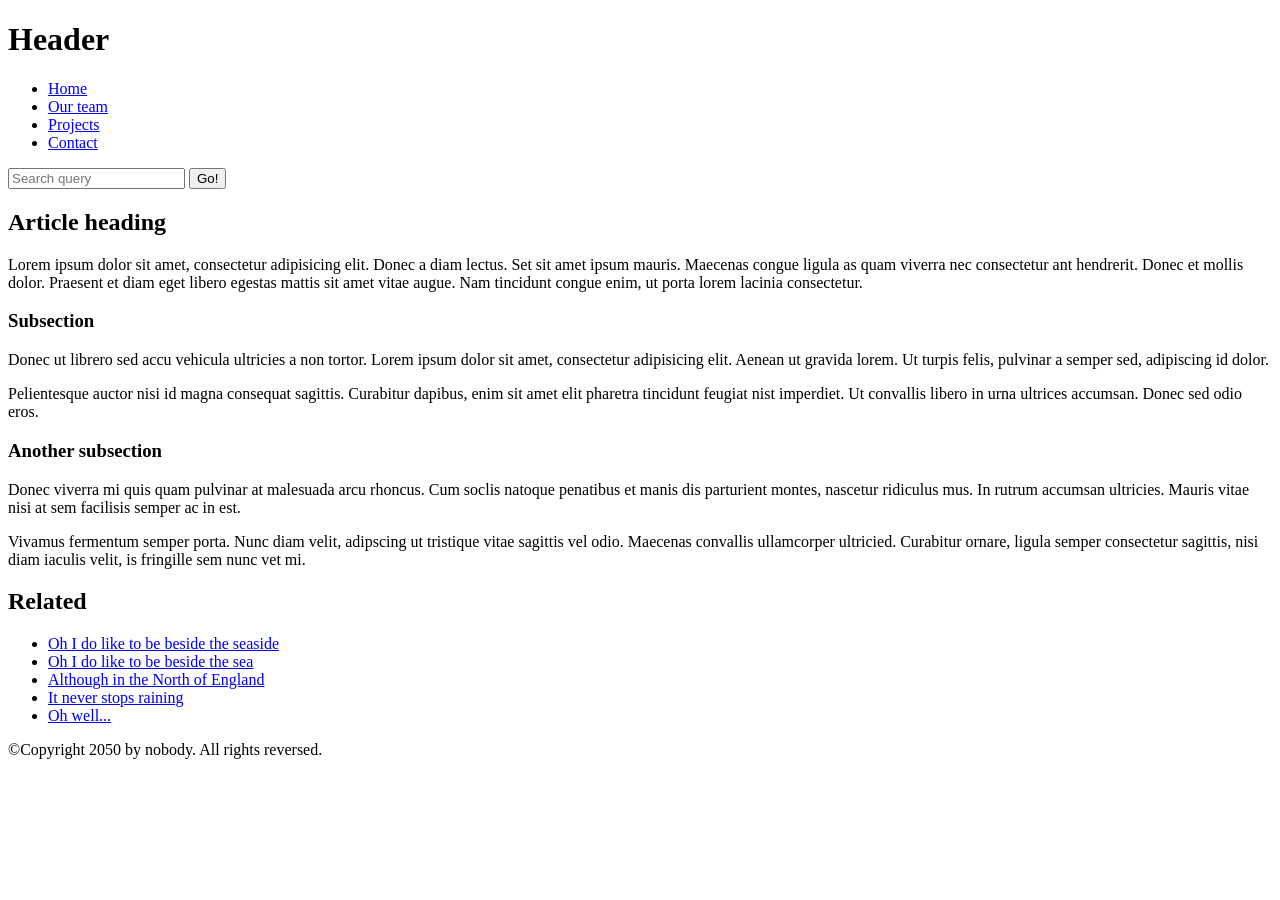
==== index.html @ bc355d8d "Create index.html Glazes website index.html" ====
<!DOCTYPE html>
<html>
 <head>
  <meta charset="utf-8">
  <title>My page title</title>
  <link href="https://fonts.googleapis.com/css?family=Open+Sans+Condensed:300|Sonsie+One" rel="stylesheet" type="text/css">
  <link rel="stylesheet" href="style.css">
 </head>

 <body>
  <!-- Here is our main header that is used across all the pages of our website -->

  <header>
   <h1>Header</h1>
  </header>

  <nav>
   <ul>
    <li><a href="#">Home</a></li>
    <li><a href="#">Our team</a></li>
    <li><a href="#">Projects</a></li>
    <li><a href="#">Contact</a></li>
   </ul>

    <!-- A Search form is another common non-linear way to navigate through a website. -->

    <form>
     <input type="search" name="q" placeholder="Search query">
     <input type="submit" value="Go!">
    </form>
   </nav>

  <!-- Here is our page's main content -->
  <main>

   <!-- It contains an article -->
   <article>
    <h2>Article heading</h2>

    <p>Lorem ipsum dolor sit amet, consectetur adipisicing elit. Donec a diam lectus. Set sit amet ipsum mauris. Maecenas congue ligula as quam viverra nec consectetur ant hendrerit. Donec et mollis dolor. Praesent et diam eget libero egestas mattis sit amet vitae augue. Nam tincidunt congue enim, ut porta lorem lacinia consectetur.</p>

    <h3>Subsection</h3>

    <p>Donec ut librero sed accu vehicula ultricies a non tortor. Lorem ipsum dolor sit amet, consectetur adipisicing elit. Aenean ut gravida lorem. Ut turpis felis, pulvinar a semper sed, adipiscing id dolor.</p>

    <p>Pelientesque auctor nisi id magna consequat sagittis. Curabitur dapibus, enim sit amet elit pharetra tincidunt feugiat nist imperdiet. Ut convallis libero in urna ultrices accumsan. Donec sed odio eros.</p>

    <h3>Another subsection</h3>

    <p>Donec viverra mi quis quam pulvinar at malesuada arcu rhoncus. Cum soclis natoque penatibus et manis dis parturient montes, nascetur ridiculus mus. In rutrum accumsan ultricies. Mauris vitae nisi at sem facilisis semper ac in est.</p>

    <p>Vivamus fermentum semper porta. Nunc diam velit, adipscing ut tristique vitae sagittis vel odio. Maecenas convallis ullamcorper ultricied. Curabitur ornare, ligula semper consectetur sagittis, nisi diam iaculis velit, is fringille sem nunc vet mi.</p>
   </article>

   <!-- the aside content can also be nested within the main content -->
   <aside>
    <h2>Related</h2>

    <ul>
     <li><a href="#">Oh I do like to be beside the seaside</a></li>
     <li><a href="#">Oh I do like to be beside the sea</a></li>
     <li><a href="#">Although in the North of England</a></li>
     <li><a href="#">It never stops raining</a></li>
     <li><a href="#">Oh well...</a></li>
    </ul>
   </aside>

  </main>

  <!-- And here is our main footer that is used across all the pages of our website -->

  <footer>
   <p>©Copyright 2050 by nobody. All rights reversed.</p>
  </footer>

 </body>
</html>
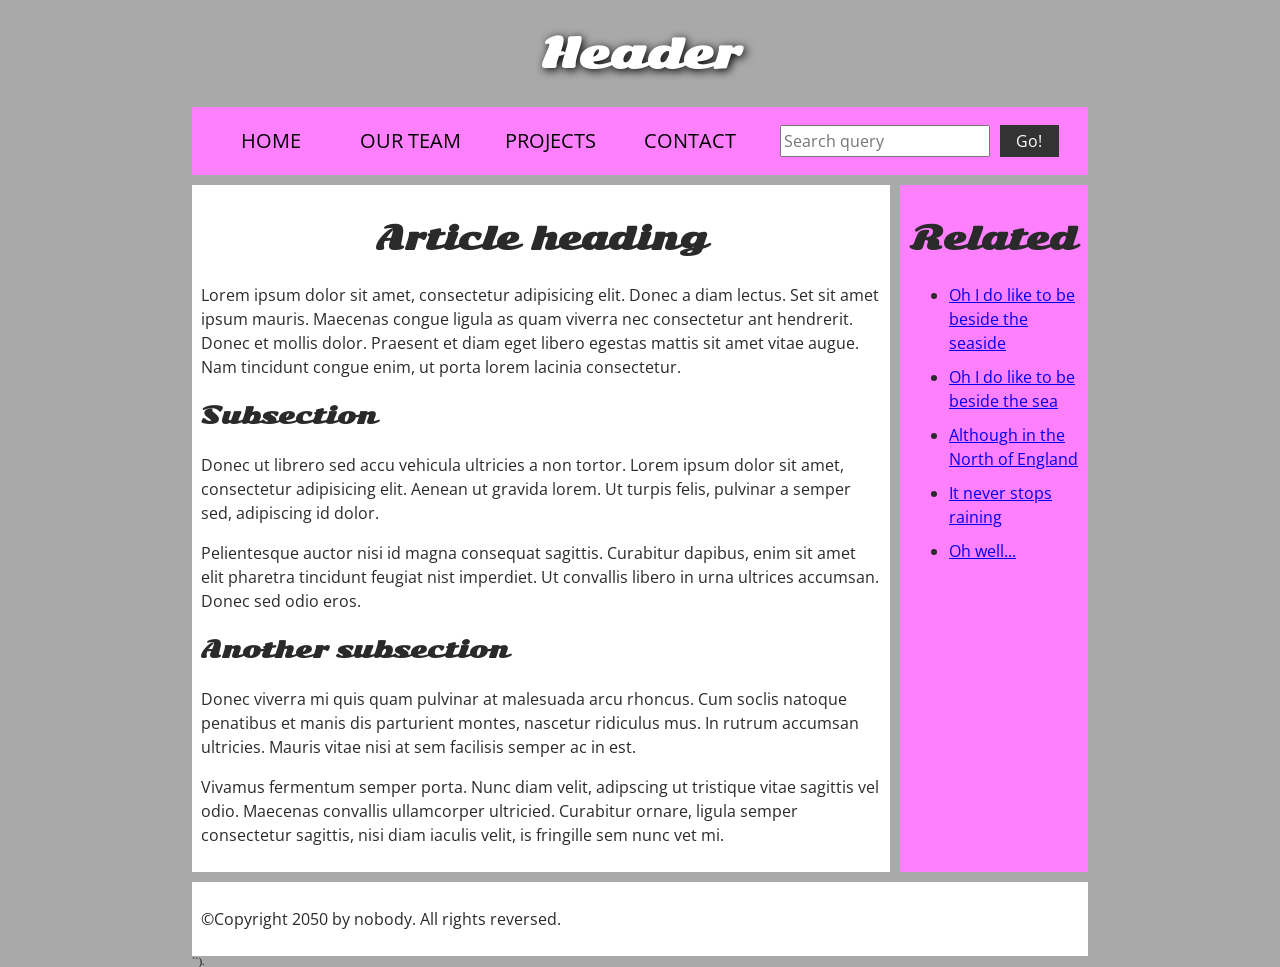
==== commit 407cb85b: "Update index.html" ====
--- a/index.html
+++ b/index.html
@@ -4,7 +4,7 @@
   <meta charset="utf-8">
   <title>My page title</title>
   <link href="https://fonts.googleapis.com/css?family=Open+Sans+Condensed:300|Sonsie+One" rel="stylesheet" type="text/css">
-  <link rel="stylesheet" href="style.css">
+  <link rel="stylesheet" href="styles.css">
  </head>
 
  <body>
@@ -75,3 +75,11 @@
 
  </body>
 </html>
+     
+``).    
+
+
+
+
+
+
--- a/styles.css
+++ b/styles.css
@@ -0,0 +1,133 @@
+ /* || General setup */
+
+html, body {
+  margin: 0;
+  padding: 0;
+}
+
+html {
+  font-size: 10px;
+  background-color: #a9a9a9;
+}
+
+body {
+  width: 70%;
+  margin: 0 auto;
+}
+
+/* || typography */
+
+h1, h2, h3 {
+  font-family: 'Sonsie One', cursive;
+  color: #2a2a2a;
+}
+
+p, input, li {
+  font-family: 'Open Sans Condensed', sans-serif;
+  color: #2a2a2a;
+}
+
+h1 {
+  font-size: 4rem;
+  text-align: center;
+  color: white;
+  text-shadow: 2px 2px 10px black;
+}
+
+h2 {
+  font-size: 3rem;
+  text-align: center;
+}
+
+h3 {
+  font-size: 2.2rem;
+}
+
+p, li {
+  font-size: 1.6rem;
+  line-height: 1.5;
+}
+
+/* || header layout */
+
+nav, article, aside, footer {
+  background-color: white;
+  padding: 1%;
+}
+
+nav {
+  height: 50px;
+  background-color: #ff80ff;
+  display: flex;
+  margin-bottom: 10px;
+}
+
+nav ul {
+  padding: 0;
+  list-style-type: none;
+  flex: 2;
+  display: flex;
+}
+
+nav li {
+  display: inline;
+  text-align: center;
+  flex: 1;
+}
+
+nav a {
+  display: inline-block;
+  font-size: 2rem;
+  text-transform: uppercase;
+  text-decoration: none;
+  color: black;
+}
+
+nav form {
+  flex: 1;
+  display: flex;
+  align-items: center;
+  height: 100%;
+  padding: 0 2em;
+}
+
+input {
+  font-size: 1.6rem;
+  height: 32px;
+}
+
+input[type="search"] {
+  flex: 3;
+}
+
+input[type="submit"] {
+  flex: 1;
+  margin-left: 1rem;
+  background: #333;
+  border: 0;
+  color: white;
+}
+
+/* || main layout */
+
+main {
+  display: flex;
+}
+
+article {
+  flex: 4;
+}
+
+aside {
+  flex: 1;
+  margin-left: 10px;
+  background-color: #ff80ff;
+}
+
+aside li {
+  padding-bottom: 10px;
+}
+
+footer {
+  margin-top: 10px;
+}
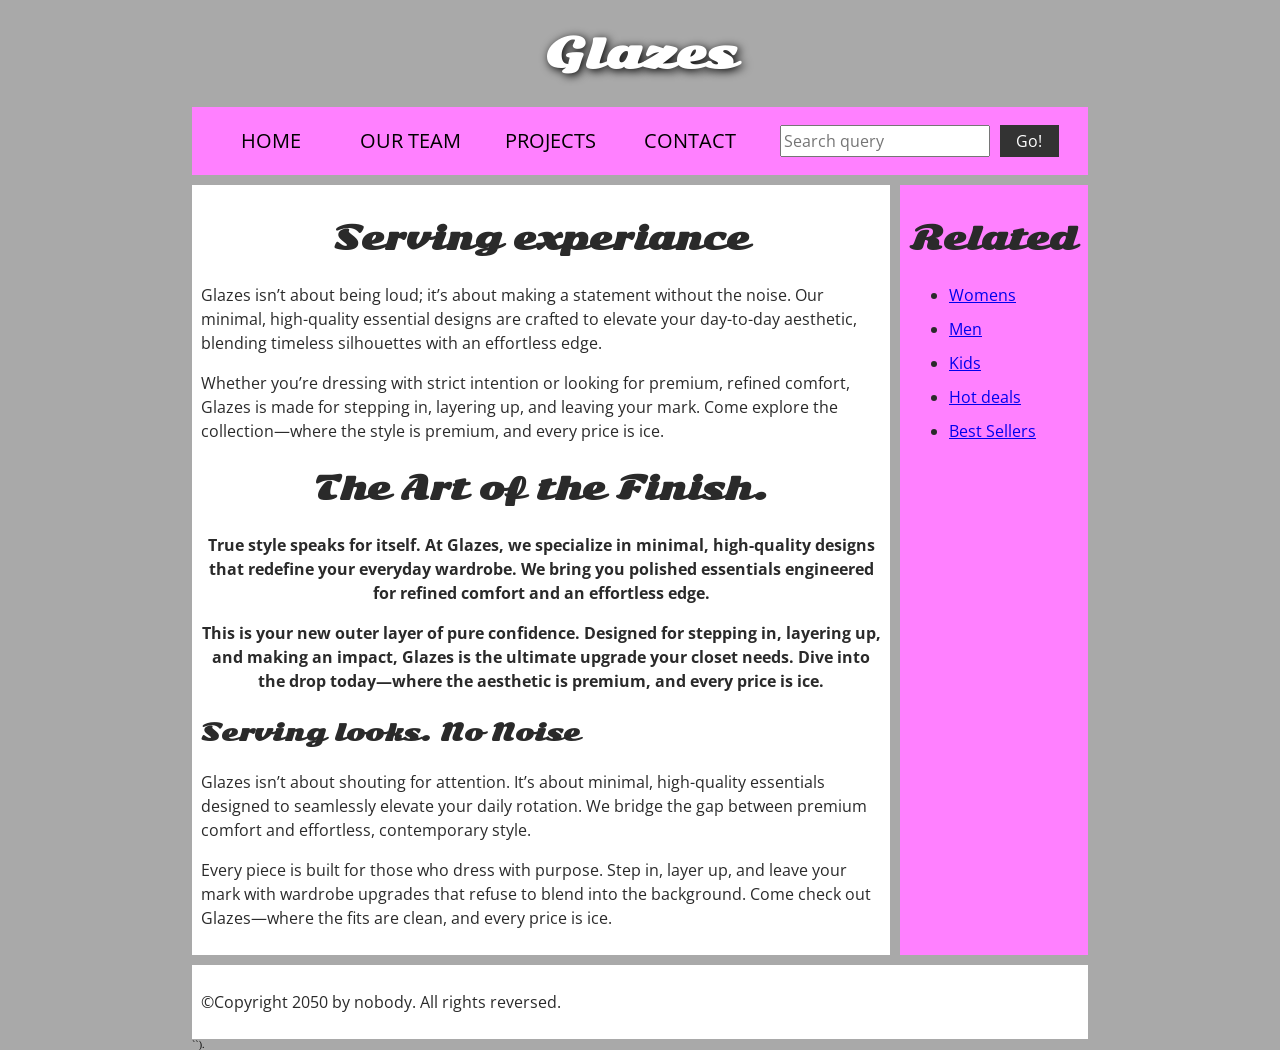
==== commit bb295dd2: "Update index.html" ====
--- a/index.html
+++ b/index.html
@@ -2,7 +2,7 @@
 <html>
  <head>
   <meta charset="utf-8">
-  <title>My page title</title>
+  <title>Glazes</title>
   <link href="https://fonts.googleapis.com/css?family=Open+Sans+Condensed:300|Sonsie+One" rel="stylesheet" type="text/css">
   <link rel="stylesheet" href="styles.css">
  </head>
@@ -11,7 +11,7 @@
   <!-- Here is our main header that is used across all the pages of our website -->
 
   <header>
-   <h1>Header</h1>
+   <h1>Glazes </h1>
   </header>
 
   <nav>
@@ -35,21 +35,35 @@
 
    <!-- It contains an article -->
    <article>
-    <h2>Article heading</h2>
+    <h2>Serving experiance </h2>
 
-    <p>Lorem ipsum dolor sit amet, consectetur adipisicing elit. Donec a diam lectus. Set sit amet ipsum mauris. Maecenas congue ligula as quam viverra nec consectetur ant hendrerit. Donec et mollis dolor. Praesent et diam eget libero egestas mattis sit amet vitae augue. Nam tincidunt congue enim, ut porta lorem lacinia consectetur.</p>
+    <p> Glazes isn’t about being loud; it’s about making a statement without the noise. 
+    Our minimal, high-quality essential designs are crafted to elevate your day-to-day aesthetic, 
+    blending timeless silhouettes with an effortless edge. </p>
 
-    <h3>Subsection</h3>
 
-    <p>Donec ut librero sed accu vehicula ultricies a non tortor. Lorem ipsum dolor sit amet, consectetur adipisicing elit. Aenean ut gravida lorem. Ut turpis felis, pulvinar a semper sed, adipiscing id dolor.</p>
+    <p>Whether you’re dressing with strict intention or looking for premium, refined comfort, 
+    Glazes is made for stepping in, layering up, and leaving your mark. Come explore the collection—where 
+    the style is premium, and every price is ice.
+</p> 
 
-    <p>Pelientesque auctor nisi id magna consequat sagittis. Curabitur dapibus, enim sit amet elit pharetra tincidunt feugiat nist imperdiet. Ut convallis libero in urna ultrices accumsan. Donec sed odio eros.</p>
+    <h2> The Art of the Finish. <h2> 
+     
+     <p>True style speaks for itself. At Glazes, we specialize in minimal, high-quality designs that redefine 
+    your everyday wardrobe. We bring you polished essentials engineered for refined comfort and an effortless edge.</p>
 
-    <h3>Another subsection</h3>
+     <p>This is your new outer layer of pure confidence. Designed for stepping in, layering up, and making an impact, 
+    Glazes is the ultimate upgrade your closet needs. Dive into the drop today—where the aesthetic is premium, and every price is ice.</p>
+  
 
-    <p>Donec viverra mi quis quam pulvinar at malesuada arcu rhoncus. Cum soclis natoque penatibus et manis dis parturient montes, nascetur ridiculus mus. In rutrum accumsan ultricies. Mauris vitae nisi at sem facilisis semper ac in est.</p>
+    <h3>Serving looks. No Noise</h3>
 
-    <p>Vivamus fermentum semper porta. Nunc diam velit, adipscing ut tristique vitae sagittis vel odio. Maecenas convallis ullamcorper ultricied. Curabitur ornare, ligula semper consectetur sagittis, nisi diam iaculis velit, is fringille sem nunc vet mi.</p>
+    <p>Glazes isn’t about shouting for attention. It’s about minimal, high-quality essentials designed to 
+    seamlessly elevate your daily rotation. We bridge the gap between premium comfort and effortless, contemporary style.</p>
+
+    <p>Every piece is built for those who dress with purpose. Step in, layer up, and leave your mark with wardrobe 
+    upgrades that refuse to blend into the background. Come check out Glazes—where the fits are clean, and every price is ice.
+</p>
    </article>
 
    <!-- the aside content can also be nested within the main content -->
@@ -57,11 +71,11 @@
     <h2>Related</h2>
 
     <ul>
-     <li><a href="#">Oh I do like to be beside the seaside</a></li>
-     <li><a href="#">Oh I do like to be beside the sea</a></li>
-     <li><a href="#">Although in the North of England</a></li>
-     <li><a href="#">It never stops raining</a></li>
-     <li><a href="#">Oh well...</a></li>
+     <li><a href="#">Womens</a></li>
+     <li><a href="#">Men</a></li>
+     <li><a href="#">Kids</a></li>
+     <li><a href="#">Hot deals</a></li>
+     <li><a href="#">Best Sellers</a></li>
     </ul>
    </aside>
 
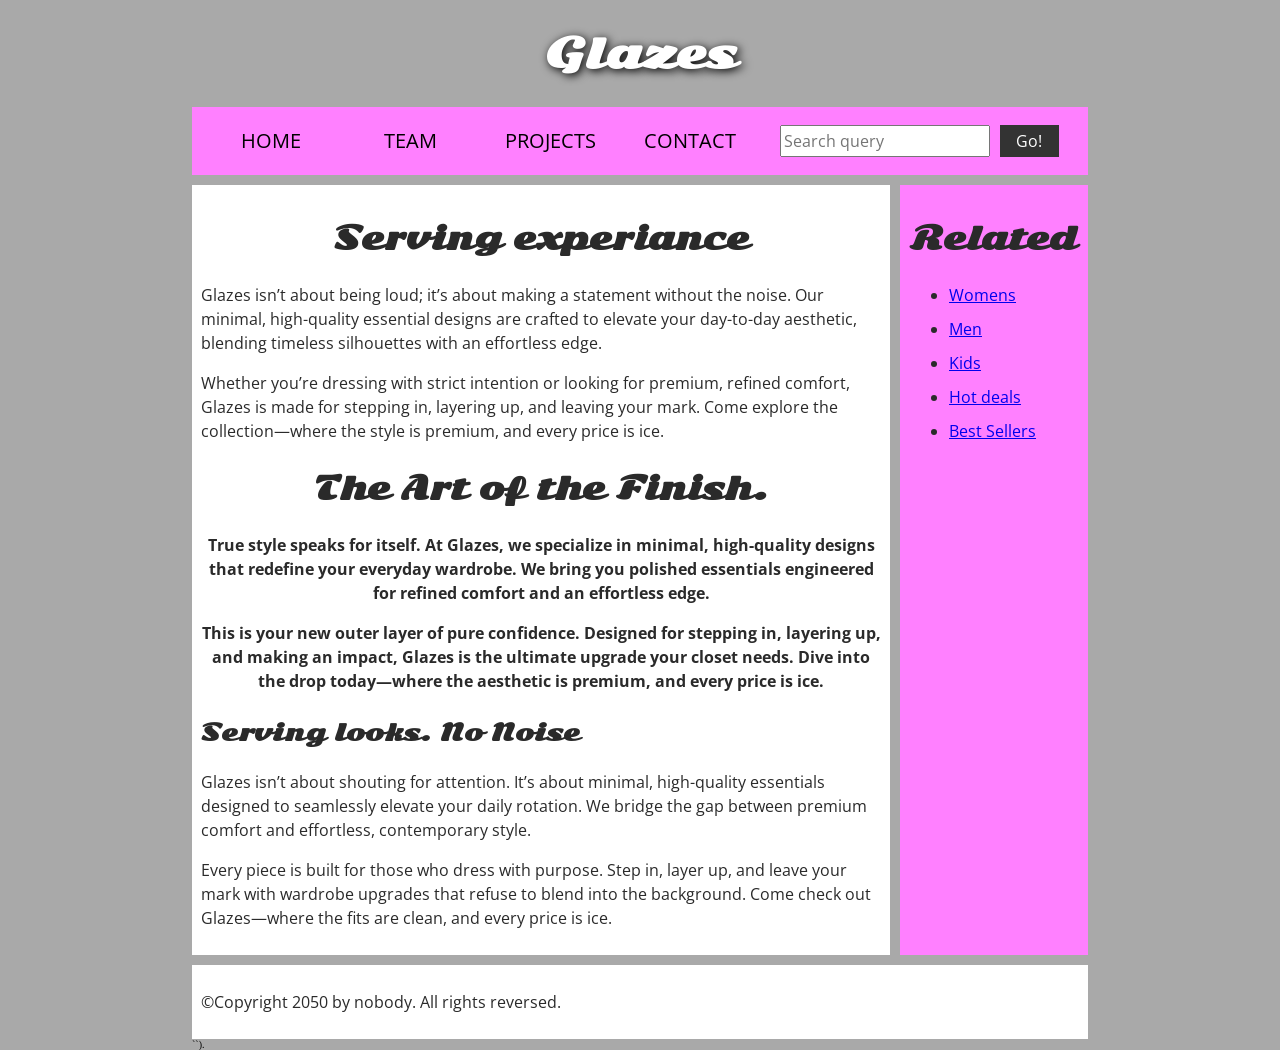
==== commit 95e12946: "Update index.html" ====
--- a/index.html
+++ b/index.html
@@ -17,7 +17,7 @@
   <nav>
    <ul>
     <li><a href="#">Home</a></li>
-    <li><a href="#">Our team</a></li>
+    <li><a href="#">Team</a></li>
     <li><a href="#">Projects</a></li>
     <li><a href="#">Contact</a></li>
    </ul>
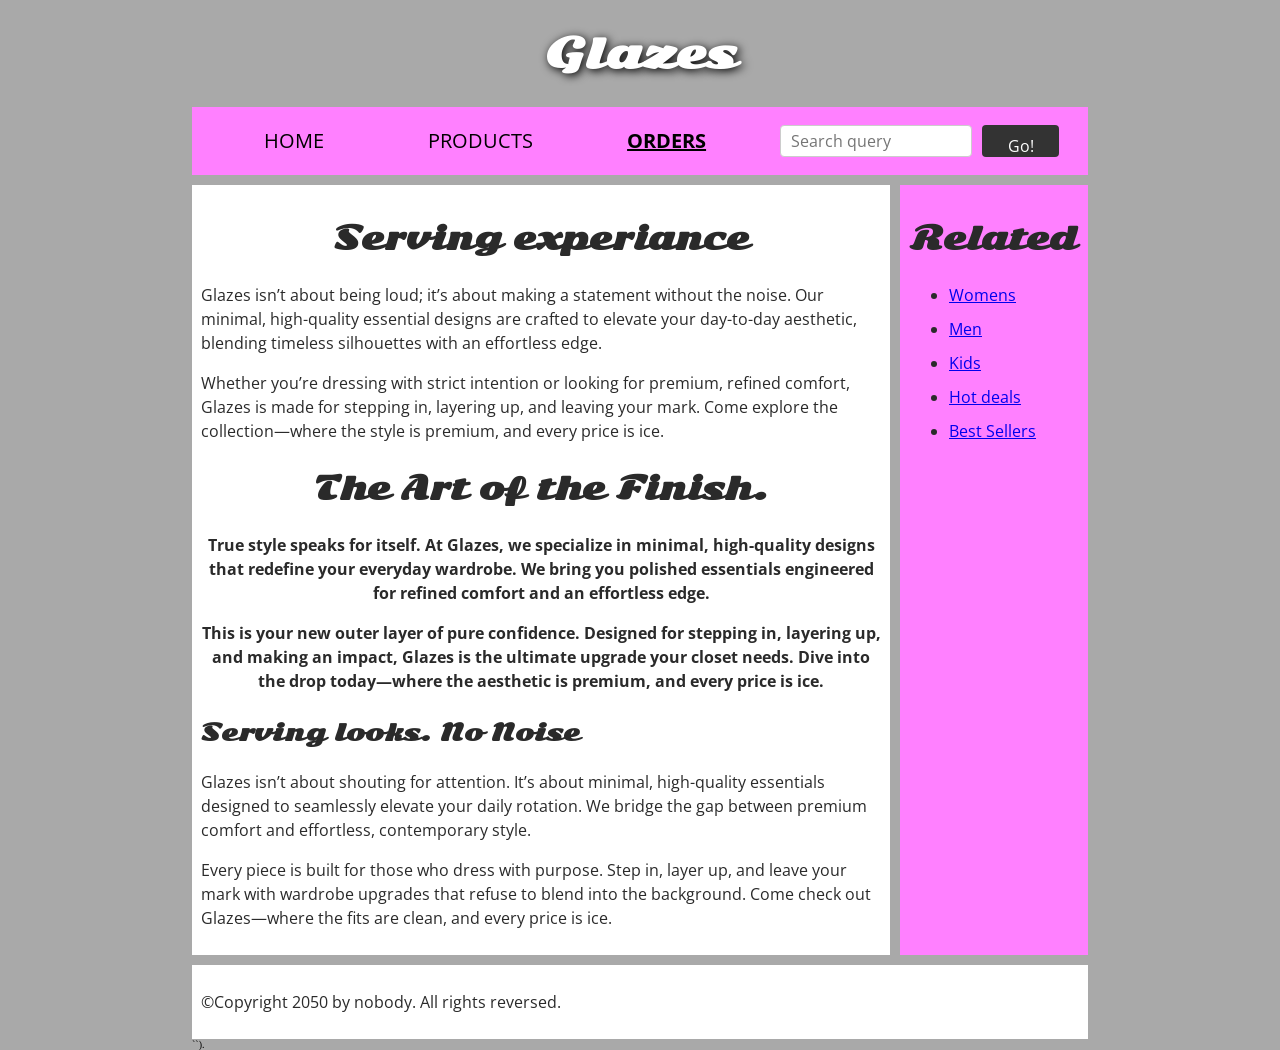
==== commit 9d1d47f4: "Update navigation links in index.html" ====
--- a/index.html
+++ b/index.html
@@ -16,10 +16,9 @@
 
   <nav>
    <ul>
-    <li><a href="#">Home</a></li>
-    <li><a href="#">Team</a></li>
-    <li><a href="#">Projects</a></li>
-    <li><a href="#">Contact</a></li>
+    <li><a href="index.html">Home</a></li>
+            <li><a href="products.html">Products</a></li>
+            <li><a href="orders.html" class="active">Orders</a></li>
    </ul>
 
     <!-- A Search form is another common non-linear way to navigate through a website. -->
--- a/styles.css
+++ b/styles.css
@@ -131,3 +131,92 @@
 footer {
   margin-top: 10px;
 }
+
+/* || E-commerce Page Layouts */
+
+/* Products Grid Layout */
+.products-grid {
+    display: flex;
+    flex-wrap: wrap;
+    gap: 20px;
+    justify-content: center;
+    margin-top: 30px;
+}
+
+.product-card {
+    background-color: #ffffff;
+    border: 1px solid #e0e0e0;
+    padding: 20px;
+    width: 250px;
+    text-align: center;
+    border-radius: 4px;
+}
+
+.product-image-placeholder {
+    background-color: #e2e2e2;
+    height: 250px;
+    width: 100%;
+    margin-bottom: 15px;
+    border-radius: 2px;
+}
+
+.price {
+    font-weight: bold;
+    color: #2a2a2a;
+    margin: 10px 0;
+}
+
+/* Orders & Checkout Layout */
+.order-container {
+    display: flex;
+    flex-wrap: wrap;
+    gap: 40px;
+    margin-top: 30px;
+    justify-content: space-between;
+}
+
+.order-summary, .checkout-form {
+    flex: 1;
+    min-width: 300px;
+    background-color: #ffffff;
+    padding: 25px;
+    border-radius: 4px;
+    border: 1px solid #e0e0e0;
+}
+
+.order-item, .order-total {
+    display: flex;
+    justify-content: space-between;
+    margin: 15px 0;
+}
+
+form input {
+    width: 100%;
+    padding: 10px;
+    margin: 10px 0;
+    border: 1px solid #cccccc;
+    border-radius: 4px;
+    box-sizing: border-box;
+}
+
+/* Universal Buttons */
+.action-btn {
+    background-color: #2a2a2a;
+    color: white;
+    border: none;
+    padding: 12px 20px;
+    width: 100%;
+    cursor: pointer;
+    font-weight: bold;
+    text-transform: uppercase;
+    transition: background 0.2s;
+}
+
+.action-btn:hover {
+    background-color: #444444;
+}
+
+.active {
+    text-decoration: underline !important;
+    font-weight: bold;
+}
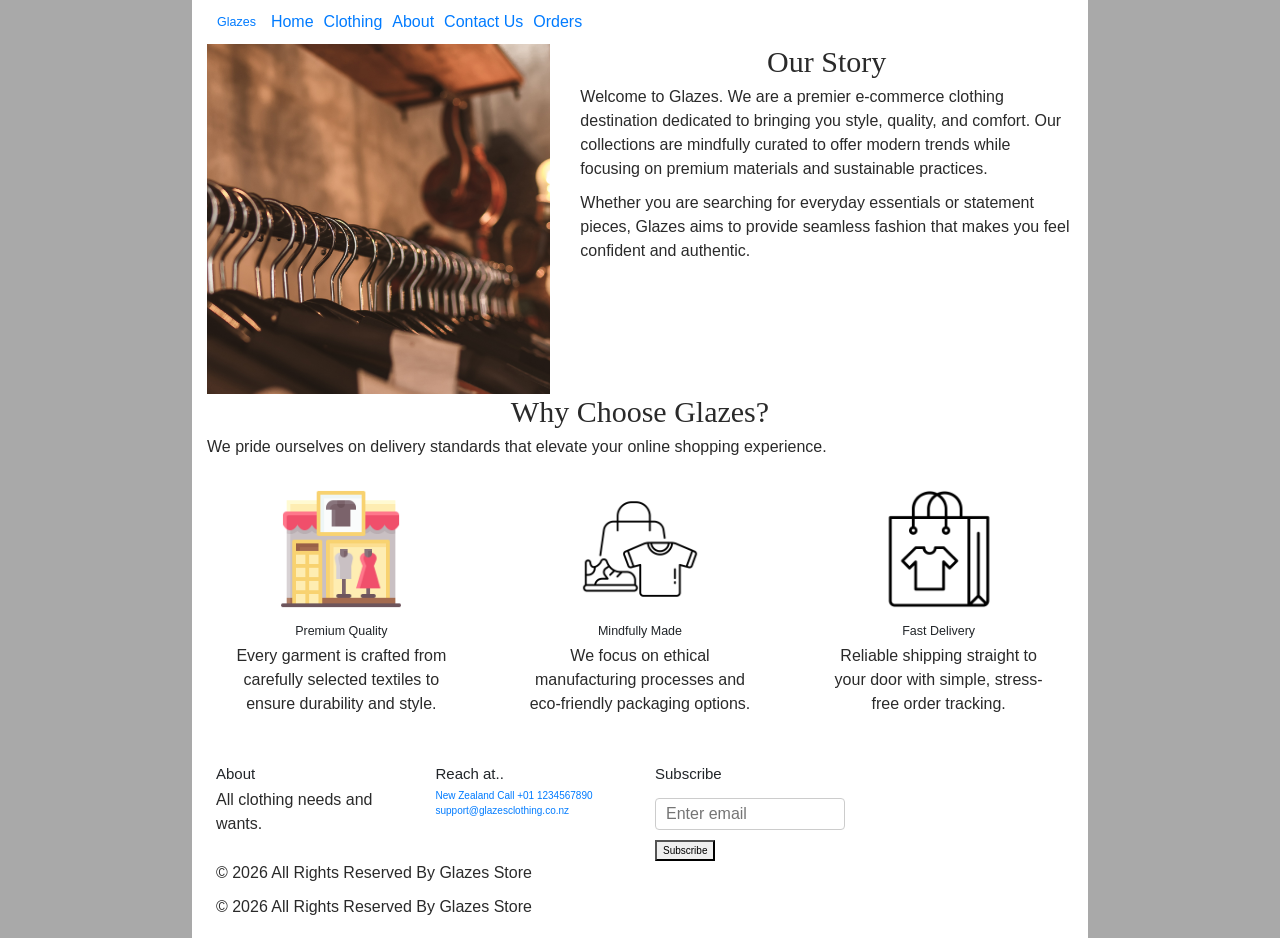
==== commit 7e0a2e29: "Move files to root for GitHub Pages" ====
--- a/index.html
+++ b/index.html
@@ -1,98 +1,207 @@
 <!DOCTYPE html>
-<html>
- <head>
-  <meta charset="utf-8">
-  <title>Glazes</title>
-  <link href="https://fonts.googleapis.com/css?family=Open+Sans+Condensed:300|Sonsie+One" rel="stylesheet" type="text/css">
-  <link rel="stylesheet" href="styles.css">
- </head>
-
- <body>
-  <!-- Here is our main header that is used across all the pages of our website -->
-
-  <header>
-   <h1>Glazes </h1>
-  </header>
-
-  <nav>
-   <ul>
-    <li><a href="index.html">Home</a></li>
-            <li><a href="products.html">Products</a></li>
-            <li><a href="orders.html" class="active">Orders</a></li>
-   </ul>
-
-    <!-- A Search form is another common non-linear way to navigate through a website. -->
-
-    <form>
-     <input type="search" name="q" placeholder="Search query">
-     <input type="submit" value="Go!">
-    </form>
-   </nav>
-
-  <!-- Here is our page's main content -->
-  <main>
-
-   <!-- It contains an article -->
-   <article>
-    <h2>Serving experiance </h2>
-
-    <p> Glazes isn’t about being loud; it’s about making a statement without the noise. 
-    Our minimal, high-quality essential designs are crafted to elevate your day-to-day aesthetic, 
-    blending timeless silhouettes with an effortless edge. </p>
-
-
-    <p>Whether you’re dressing with strict intention or looking for premium, refined comfort, 
-    Glazes is made for stepping in, layering up, and leaving your mark. Come explore the collection—where 
-    the style is premium, and every price is ice.
-</p> 
-
-    <h2> The Art of the Finish. <h2> 
-     
-     <p>True style speaks for itself. At Glazes, we specialize in minimal, high-quality designs that redefine 
-    your everyday wardrobe. We bring you polished essentials engineered for refined comfort and an effortless edge.</p>
-
-     <p>This is your new outer layer of pure confidence. Designed for stepping in, layering up, and making an impact, 
-    Glazes is the ultimate upgrade your closet needs. Dive into the drop today—where the aesthetic is premium, and every price is ice.</p>
-  
-
-    <h3>Serving looks. No Noise</h3>
-
-    <p>Glazes isn’t about shouting for attention. It’s about minimal, high-quality essentials designed to 
-    seamlessly elevate your daily rotation. We bridge the gap between premium comfort and effortless, contemporary style.</p>
-
-    <p>Every piece is built for those who dress with purpose. Step in, layer up, and leave your mark with wardrobe 
-    upgrades that refuse to blend into the background. Come check out Glazes—where the fits are clean, and every price is ice.
-</p>
-   </article>
-
-   <!-- the aside content can also be nested within the main content -->
-   <aside>
-    <h2>Related</h2>
-
-    <ul>
-     <li><a href="#">Womens</a></li>
-     <li><a href="#">Men</a></li>
-     <li><a href="#">Kids</a></li>
-     <li><a href="#">Hot deals</a></li>
-     <li><a href="#">Best Sellers</a></li>
-    </ul>
-   </aside>
-
-  </main>
-
-  <!-- And here is our main footer that is used across all the pages of our website -->
-
-  <footer>
-   <p>©Copyright 2050 by nobody. All rights reversed.</p>
-  </footer>
-
- </body>
-</html>
-     
-``).    
-
-
-
-
-
-
+<html lang="en">
+
+<head>
+    <meta charset="utf-8" />
+    <meta http-equiv="X-UA-Compatible" content="IE=edge" />
+    <meta name="viewport" content="width=device-width, initial-scale=1, shrink-to-fit=no" />
+    <meta name="keywords" content="Glazes, Clothing, E-Commerce" />
+    <meta name="description" content="Glazes Clothing Store" />
+    <meta name="author" content="Glazes" />
+    <link rel="shortcut icon" href="images/slide-3.jpg" type="image/x-icon" />
+    <link href="https://fonts.googleapis.com/css2?family=Nunito:wght@300;400;600;700&family=Playfair+Display:wght@400;600&display=swap" rel="stylesheet" />
+    <title>Glazes - Home</title>
+
+    
+<link rel="stylesheet" href="https://cdn.jsdelivr.net/npm/bootstrap@4.6.2/dist/css/bootstrap.min.css" /> 
+<link rel="stylesheet" type="text/css" href="https://cdnjs.cloudflare.com/ajax/libs/OwlCarousel2/2.3.4/assets/owl.carousel.min.css" />
+<link href="Fonts/font-awesome.min.css" rel="stylesheet" />
+<link href="css/responsive.css" rel="stylesheet" />
+<link href="css/styles.css" rel="stylesheet" />
+</head>
+
+<body>
+
+    <div class="hero_area">
+        <header class="header_section">
+            <div class="container-fluid">
+                <nav class="navbar navbar-expand-lg custom_nav-container">
+                    <a class="navbar-brand" href="index.html">
+                        <span>Glazes</span>
+                    </a>
+
+                    <button class="navbar-toggler" type="button" data-toggle="collapse"
+                        data-target="#navbarSupportedContent" aria-controls="navbarSupportedContent"
+                        aria-expanded="false" aria-label="Toggle navigation">
+                        <span class="navbar-toggler-icon"></span>
+                    </button>
+
+                    <div class="collapse navbar-collapse" id="navbarSupportedContent">
+                        <ul class="navbar-nav">
+                            <li class="nav-item active">
+                                <a class="nav-link" href="index.html">Home<span class="sr-only">(current)</span></a>
+                            </li>
+                            <li class="nav-item">
+                                <a class="nav-link" href="products.html">Clothing</a>
+                            </li>
+                            <li class="nav-item">
+                                <a class="nav-link" href="about.html">About</a>
+                            </li>
+                            <li class="nav-item">
+                                <a class="nav-link" href="contact.html">Contact Us</a>
+                            </li>
+                            <li class="nav-item">
+                                <a class="nav-link" href="orders.html">Orders</a>
+                            </li>
+                        </ul>
+                        <div class="user_option-box">
+                            <a href=""><i class="fa fa-user" aria-hidden="true"></i></a>
+                            <a href=""><i class="fa fa-cart-plus" aria-hidden="true"></i></a>
+                            <a href=""><i class="fa fa-search" aria-hidden="true"></i></a>
+                        </div>
+                    </div>
+                </nav>
+            </div>
+        </header>
+    </div>
+
+    <section class="about_section layout_padding">
+        <div class="container">
+            <div class="row">
+                <div class="col-md-6 col-lg-5">
+                    <div class="img-box">
+                        <img src="images/slide-3.jpg" alt="About Glazes Store Front">
+                    </div>
+                </div>
+                <div class="col-md-6 col-lg-7">
+                    <div class="detail-box">
+                        <div class="heading_container">
+                            <h2>Our Story</h2>
+                        </div>
+                        <p>
+                            Welcome to Glazes. We are a premier e-commerce clothing destination dedicated to bringing
+                            you style, quality, and comfort. Our collections are mindfully curated to offer modern
+                            trends while focusing on premium materials and sustainable practices.
+                        </p>
+                        <p>
+                            Whether you are searching for everyday essentials or statement pieces, Glazes aims to
+                            provide seamless fashion that makes you feel confident and authentic.
+                        </p>
+                    </div>
+                </div>
+            </div>
+        </div>
+    </section>
+
+    <section class="feature_section layout_padding">
+        <div class="container">
+            <div class="heading_container heading_center">
+                <h2>Why Choose Glazes?</h2>
+                <p>We pride ourselves on delivery standards that elevate your online shopping experience.</p>
+            </div>
+            <div class="row">
+                <div class="col-sm-6 col-lg-4">
+                    <div class="box">
+                        <div class="img-box">
+                            <img src="images/boutique.png" alt="Premium Quality Icon">
+                        </div>
+                        <div class="detail-box">
+                            <h5>Premium Quality</h5>
+                            <p>Every garment is crafted from carefully selected textiles to ensure durability and style.
+                            </p>
+                        </div>
+                    </div>
+                </div>
+                <div class="col-sm-6 col-lg-4">
+                    <div class="box">
+                        <div class="img-box">
+                            <img src="images/shopping.png" alt="Sustainability Icon">
+                        </div>
+                        <div class="detail-box">
+                            <h5>Mindfully Made</h5>
+                            <p>We focus on ethical manufacturing processes and eco-friendly packaging options.</p>
+                        </div>
+                    </div>
+                </div>
+                <div class="col-sm-6 col-lg-4">
+                    <div class="box">
+                        <div class="img-box">
+                            <img src="images/shopping-bag.png" alt="Shipping Icon">
+                        </div>
+                        <div class="detail-box">
+                            <h5>Fast Delivery</h5>
+                            <p>Reliable shipping straight to your door with simple, stress-free order tracking.</p>
+                        </div>
+                    </div>
+                </div>
+            </div>
+        </div>
+    </section>
+
+    <footer class="footer_section">
+        <div class="container">
+            <div class="row">
+                <div class="col-md-6 col-lg-3 footer-col">
+                    <div class="footer_detail">
+                        <h4>About</h4>
+                        <p>All clothing needs and wants.</p>
+                        <div class="footer_social">
+                            <a href=""><i class="fa fa-facebook" aria-hidden="true"></i></a>
+                            <a href=""><i class="fa fa-twitter" aria-hidden="true"></i></a>
+                            <a href=""><i class="fa fa-linkedin" aria-hidden="true"></i></a>
+                            <a href=""><i class="fa fa-instagram" aria-hidden="true"></i></a>
+                        </div>
+                    </div>
+                </div>
+                <div class="col-md-6 col-lg-3 footer-col">
+                    <div class="footer_contact">
+                        <h4>Reach at..</h4>
+                        <div class="contact_link_box">
+                            <a href="">
+                                <i class="fa fa-map-marker" aria-hidden="true"></i>
+                                <span>New Zealand</span>
+                            </a>
+                            <a href="">
+                                <i class="fa fa-phone" aria-hidden="true"></i>
+                                <span>Call +01 1234567890</span>
+                            </a>
+                            <a href="">
+                                <i class="fa fa-envelope" aria-hidden="true"></i>
+                                <span>support@glazesclothing.co.nz</span>
+                            </a>
+                        </div>
+                    </div>
+                </div>
+                <div class="col-md-6 col-lg-3 footer-col">
+                    <div class="footer_contact">
+                        <h4>Subscribe</h4>
+                        <form action="#">
+                            <input type="text" placeholder="Enter email" />
+                            <button type="submit">Subscribe</button>
+                        </form>
+                    </div>
+                </div>
+                <div class="col-md-6 col-lg-3 footer-col">
+                    <div class="map_container">
+                        <div class="map">
+                            <div id="googleMap"></div>
+                        </div>
+                    </div>
+                </div>
+            </div>
+            <div class="footer-info">
+                <p>&copy; <span>2026</span> All Rights Reserved By Glazes Store</p>
+                <p>&copy; <span id="displayYear"></span> All Rights Reserved By Glazes Store</p>
+            </div>
+        </div>
+    </footer>
+
+    
+<script src="https://cdn.jsdelivr.net/npm/jquery@3.4.1/dist/jquery.min.js"></script>
+<script src="https://cdn.jsdelivr.net/npm/popper.js@1.16.0/dist/umd/popper.min.js"></script>
+<script src="https://cdn.jsdelivr.net/npm/bootstrap@4.6.2/dist/js/bootstrap.min.js"></script>
+<script src="https://cdnjs.cloudflare.com/ajax/libs/OwlCarousel2/2.3.4/owl.carousel.min.js"></script>
+<script src="js/custom.js"></script>
+
+</body>
+</html>
--- a/css/responsive.css
+++ b/css/responsive.css
@@ -0,0 +1,81 @@
+@media (max-width: 1300px) {
+  .footer_container {
+    border-radius: 250px 0 0 0;
+  }
+}
+
+@media (max-width: 1120px) {}
+
+@media (max-width: 992px) {
+  .hero_area {
+    height: auto;
+  }
+
+  .user_option-box{
+    justify-content: center;
+  }
+  .user_option-box a {
+    margin: 0 7px;
+}
+  .custom_nav-container .navbar-nav {
+    margin: 0;
+    margin-left: auto;
+    align-items: center;
+  }
+
+  .custom_nav-container .navbar-nav {
+    padding-top: 15px;
+  }
+
+
+  .custom_nav-container .navbar-nav .nav-item .nav-link {
+    padding: 5px 25px;
+    margin: 5px 0;
+  }
+
+  .slider_section {
+    padding: 75px 0;
+  }
+
+}
+
+@media (max-width: 768px) {
+  .hero_area {
+    border-radius: 0 0 250px 0;
+  }
+
+  .slider_section .detail-box {
+    margin-bottom: 45px;
+  }
+
+
+  .about_section .img-box,
+  .contact_section .form_container {
+    margin-bottom: 45px;
+  }
+
+}
+
+@media (max-width: 576px) {
+  .hero_area {
+    padding-left: 0;
+  }
+
+  .hero_area .hero_social {
+    top: unset;
+    bottom: -15px;
+    transform: none;
+  }
+}
+
+@media (max-width: 480px) {}
+
+@media (max-width: 420px) {}
+
+@media (max-width: 376px) {}
+
+@media (min-width: 1200px) {
+  .container {
+    max-width: 1170px;
+  }
+}
--- a/css/styles.css
+++ b/css/styles.css
@@ -0,0 +1,691 @@
+/* ============================================================
+   GLAZES CLOTHING - MAIN STYLESHEET
+   styles.css
+   
+   TABLE OF CONTENTS:
+   1.  General Setup & Reset
+   2.  Typography
+   3.  Header Layout
+   4.  Main Layout
+   5.  E-Commerce Page Layouts (Products, Search)
+   6.  Orders Page
+   7.  Shop / Products Section (products.html)
+   8.  About Page - Image Sizing
+   9.  Contact Page - Image Sizing 
+   10. Index Page - Feature Section Icons (WHY CHOOSE GLAZES)
+   11. mobile nav
+   ============================================================ }
+
+
+/* ============================================================
+   1. GENERAL SETUP & RESET
+   Removes default browser margin/padding and sets base styles
+   ============================================================ */
+html,
+body {
+  margin: 0;
+  padding: 0;
+}
+
+html {
+  font-size: 10px; /* Base font size — all rem units are relative to this */
+  background-color: #a9a9a9; /* Grey page background visible outside the white body */
+}
+
+body {
+  width: 70%; /* Centres the site content to 70% of the screen width */
+  margin: 0 auto;
+}
+
+
+/* ============================================================
+   2. TYPOGRAPHY
+   Fonts, sizes, and text colours used across all pages
+   ============================================================ */
+h1,
+h2,
+h3 {
+  font-family: Georgia, serif;
+  color: #2a2a2a;
+}
+
+p,
+input,
+li {
+  font-family: 'Open Sans Condensed', sans-serif;
+  color: #2a2a2a;
+}
+
+h1 {
+  font-size: 4rem;
+  text-align: center;
+  color: white;
+  text-shadow: 2px 2px 10px black;
+}
+
+h2 {
+  font-size: 3rem;
+  text-align: center;
+}
+
+h3 {
+  font-size: 2.2rem;
+}
+
+p,
+li {
+  font-size: 1.6rem;
+  line-height: 1.5;
+}
+
+
+/* ============================================================
+   3. HEADER & layout
+   Styles for the top nav bar and its links
+   ============================================================ */
+article,
+aside,
+footer {
+  background-color: white;
+  padding: 1%;
+}
+
+
+/* ============================================================
+   4. MAIN LAYOUT
+   Flex layout for article/aside side-by-side pages
+   ============================================================ */
+main {
+  display: flex;
+}
+
+article {
+  flex: 4;
+}
+
+aside {
+  flex: 1;
+  margin-left: 10px;
+  background-color: #ff80ff;
+}
+
+aside li {
+  padding-bottom: 10px;
+}
+
+footer {
+  margin-top: 10px;
+}
+
+
+/* ============================================================
+   5. E-COMMERCE PAGE LAYOUTS
+   Product grid, product cards, search bar, and price labels
+   ============================================================ */
+
+/* Product grid — wraps cards in a centred flex row */
+.products-grid {
+  display: flex;
+  flex-wrap: wrap;
+  gap: 30px;
+  justify-content: center;
+  width: 100%;
+  margin-top: 40px;
+  clear: both;
+}
+
+/* Individual product card */
+.product-card {
+  background-color: #ffffff;
+  border: 1px solid #e0e0e0;
+  padding: 20px;
+  width: 250px;
+  text-align: center;
+  border-radius: 4px;
+}
+
+/* Product card image — fixed height with cover fit */
+.product-card img {
+  width: 100%;
+  height: 250px;
+  object-fit: cover;
+  border-radius: 2px;
+  display: block;
+  margin-bottom: 15px;
+}
+
+/* Header above the product grid */
+.products-header {
+  text-align: center;
+  margin: 40px auto 20px auto;
+  max-width: 600px;
+}
+
+/* Search input field on the products page */
+#search-input {
+  padding: 10px 15px;
+  width: 250px;
+  border: 1px solid #ccc;
+  border-radius: 4px;
+  font-family: 'Open Sans Condensed', sans-serif;
+}
+
+#search-form {
+  margin-top: 15px;
+  display: inline-block;
+}
+
+/* Emoji/icon fallback when no product image is available */
+.product-icon {
+  font-size: 4rem;
+  line-height: 250px;
+  display: block;
+}
+
+/* Grey placeholder box shown when a product has no image */
+.product-image-placeholder {
+  background-color: #e2e2e2;
+  height: 250px;
+  width: 100%;
+  margin-bottom: 15px;
+  border-radius: 2px;
+}
+
+/* Bold price label on product cards */
+.price {
+  font-weight: bold;
+  color: #2a2a2a;
+  margin: 10px 0;
+}
+
+/* Order/checkout container — two column flex layout */
+.order-container {
+  display: flex;
+  flex-wrap: wrap;
+  gap: 40px;
+  margin-top: 30px;
+  justify-content: space-between;
+}
+
+/* Order summary and checkout form panels */
+.order-summary,
+.checkout-form {
+  flex: 1;
+  min-width: 300px;
+  background-color: #ffffff;
+  padding: 25px;
+  border-radius: 4px;
+  border: 1px solid #e0e0e0;
+}
+
+/* Row inside order summary showing item name and price */
+.order-item,
+.order-total {
+  display: flex;
+  justify-content: space-between;
+  margin: 15px 0;
+}
+
+/* Full-width form inputs */
+form input {
+  width: 100%;
+  padding: 10px;
+  margin: 10px 0;
+  border: 1px solid #cccccc;
+  border-radius: 4px;
+  box-sizing: border-box;
+}
+
+/* General input sizing */
+input {
+  font-size: 1.6rem;
+  height: 32px;
+}
+
+input[type="search"] {
+  flex: 3;
+}
+
+input[type="submit"] {
+  flex: 1;
+  margin-left: 1rem;
+  background: #333;
+  border: 0;
+  color: white;
+}
+
+/* Dark action button used for checkout/submit */
+.action-btn {
+  background-color: #2a2a2a;
+  color: white;
+  border: none;
+  padding: 12px 20px;
+  width: 100%;
+  cursor: pointer;
+  font-weight: bold;
+  text-transform: uppercase;
+  transition: background 0.2s;
+}
+
+.action-btn:hover {
+  background-color: #444444;
+}
+
+
+/* ============================================================
+   6. ORDERS PAGE
+   Styles specific to the orders.html list layout
+   ============================================================ */
+
+/* List group borders */
+.list-group {
+  border-color: #D0D5DC !important;
+}
+
+.list-group-item {
+  border-color: #D0D5DC !important;
+}
+
+/* Clickable account cards */
+a.account-card {
+  text-decoration: none;
+  color: unset;
+}
+
+a.account-card i.fa {
+  font-size: 42px;
+  width: 45px;
+}
+
+a.account-card .card {
+  background: #F9FAFB;
+  border: 1px solid #D0D5DC;
+}
+
+a.account-card .card:hover {
+  background: #FFFFFF;
+}
+
+a.account-card .card:active {
+  background: #F0F2F5;
+}
+
+/* Yellow highlight utility (e.g. promo banners) */
+.bg-yellow {
+  background: #F5D847;
+  color: #222C3A;
+}
+
+/* List group action items */
+.list-group-item-action {
+  background: #F9FAFB;
+}
+
+.list-group-item-action .fa {
+  width: 22px;
+}
+
+/* Right-aligned chevron arrow on list items */
+.list-group-item-action .fa.fa-angle-right {
+  font-size: 20px;
+  position: absolute;
+  right: 5px;
+  top: 14px;
+}
+
+/* Dashed coupon/voucher box */
+.coupon {
+  background: #F9FAFB;
+  border: 2px dashed #D0D5DC !important;
+}
+
+/* Reward/loyalty status banner */
+.reward-status-box {
+  position: relative;
+  width: 100%;
+  color: #FFFFFF;
+  background: #247593;
+  border: 2px solid #2da6d0;
+  border-radius: 5px;
+}
+
+.reward-status-box .reward-status {
+  width: 60%;
+  background: #2da6d0;
+  padding: 15px;
+}
+
+.reward-status-box .current-status {
+  position: absolute;
+  right: 15px;
+  top: 15px;
+  color: #FFFFFF;
+}
+
+.reward-status-box .current-status-2 {
+  position: absolute;
+  right: 15px;
+  top: 41px;
+  color: #FFFFFF;
+}
+
+
+/* ORDERS - COLOR HELPERS & UTILITIES
+   Reusable text/background colour classes used on orders page
+   */
+.text-orange    { color: #EC9532 !important; }
+.text-carbon    { color: #222C3A !important; }
+.text-pebble    { color: #79879A !important; }
+.text-gray      { color: #A2ABB9 !important; }
+.text-cloud     { color: #D0D5DC !important; }
+.text-blue      { color: #49AED0 !important; }
+.text-pale-sky  { color: #A2ABB9 !important; }
+.text-charcoal  { color: #354050 !important; }
+.text-red       { color: #C62931 !important; }
+.text-green     { color: #00A362 !important; }
+.text-link-blue { color: #337ab7 !important; }
+
+.bg-black { background: #111822 !important; }
+.bg-snow  { background: #F9FAFB !important; }
+.bg-fog   { background: #F0F2F5 !important; }
+.bg-white { background: #FFFFFF !important; }
+
+/* Bottom border divider line */
+.bb1-cloud { border-bottom: 1px solid #D0D5DC; }
+
+/* Font size helpers */
+.fs-14 { font-size: 14px !important; }
+.fs-18 { font-size: 18px !important; }
+.fs-22 { font-size: 22px !important; }
+
+/* Border helpers */
+.bd-2-cloud { border: 2px dashed #D0D5DC; }
+.b-1-green  { border: 2px solid #00A362 !important; }
+.br-8       { border-radius: 5px; }
+
+
+
+/* ============================================================
+   ORDERS - BUTTONS
+   Primary (red) and secondary (white) button styles
+   ============================================================ */
+
+/* Red primary button — used for View Order etc */
+.btn-primary {
+  background: #C62931;
+  border-color: #C62931;
+  cursor: pointer;
+}
+
+.btn-primary:hover {
+  background: #df3b43;
+  border-color: #df3b43;
+}
+
+/* White outlined secondary button — used for Track Shipment etc */
+.btn-secondary {
+  background: #FFFFFF !important;
+  color: #354050 !important;
+  border-color: #D0D5DC !important;
+  cursor: pointer;
+}
+
+.btn-secondary:hover {
+  color: #354050 !important;
+  background: #F9FAFB !important;
+}
+
+.btn-secondary:active,
+.btn-secondary:focus {
+  color: #79879A !important;
+  background: #F0F2F5 !important;
+  outline: 0 !important;
+}
+
+
+
+
+/* ============================================================
+   . ORDERS - FORMS & CARDS
+   Input field and card border styles for the orders page
+   ============================================================ */
+.card {
+  border-color: #D0D5DC !important;
+}
+
+.form-control {
+  background: #F9FAFB;
+  border-color: #D0D5DC !important;
+}
+
+
+/* ============================================================
+   . ORDERS - ADDRESS RADIO BUTTONS
+   Custom styled radio buttons used on the address selection
+   ============================================================ */
+.address-radio .address-label {
+  padding: 1rem;
+  margin-bottom: 0 !important;
+}
+
+/* Hide the default browser radio button */
+.address-radio [type="radio"]:checked,
+.address-radio [type="radio"]:not(:checked) {
+  position: absolute;
+  opacity: 0;
+}
+
+/* Custom label that acts as the radio button */
+.address-radio [type="radio"]:checked + label,
+.address-radio [type="radio"]:not(:checked) + label {
+  position: relative;
+  padding-left: 50px;
+  width: 100%;
+  cursor: pointer;
+  line-height: 20px;
+  display: inline-block;
+  color: #354050;
+}
+
+/* Outer circle of the custom radio button */
+.address-radio [type="radio"]:checked + label:before,
+.address-radio [type="radio"]:not(:checked) + label:before {
+  content: '';
+  position: absolute;
+  left: 1rem;
+  top: 1rem;
+  width: 20px;
+  height: 20px;
+  border: 2px solid #D0D5DC;
+  border-radius: 50%;
+  background: #fff;
+}
+
+/* Green filled inner dot when selected */
+.address-radio [type="radio"]:checked + label:after,
+.address-radio [type="radio"]:not(:checked) + label:after {
+  content: '';
+  width: 12px;
+  height: 12px;
+  background: #00A362;
+  position: absolute;
+  top: 20px;
+  left: 20px;
+  border-radius: 50%;
+  transition: all 0.2s ease;
+}
+
+/* Hidden dot when not selected */
+.address-radio [type="radio"]:not(:checked) + label:after {
+  opacity: 0;
+  transform: scale(0);
+}
+
+/* Visible dot when selected */
+.address-radio [type="radio"]:checked + label:after {
+  opacity: 1;
+  transform: scale(1);
+}
+
+/* Hide address details when radio is not selected */
+.address-radio [type="radio"]:not(:checked) ~ label p {
+  display: none;
+}
+
+/* Show address details when radio is selected */
+.address-radio [type="radio"]:checked ~ label p {
+  display: unset;
+}
+
+
+/* ============================================================
+   7. SHOP / PRODUCTS SECTION (products.html)
+   Image containers for the product grid on the clothing page
+   ============================================================ */
+
+/* Fixed height image box — keeps all cards the same height */
+.shop_section .box .img-box {
+  width: 100%;
+  height: 280px;
+  overflow: hidden;
+  display: flex;
+  align-items: center;
+  justify-content: center;
+  background-color: #f7f7f7;
+}
+
+/* Image fills the box without stretching */
+.shop_section .box .img-box img {
+  width: 100%;
+  height: 100%;
+  object-fit: cover;
+}
+
+
+/* ============================================================
+   8. ABOUT PAGE - IMAGE SIZING
+   Keeps the about page photo a consistent, balanced size
+   ============================================================ */
+
+/* Limits the image width and centres it */
+.about_section .img-box {
+  width: 100%;
+  max-width: 450px;
+  height: 350px;
+  overflow: hidden;
+  margin: 0 auto;
+}
+
+/* Image fills the box proportionally */
+.about_section .img-box img {
+  width: 100%;
+  height: 100%;
+  object-fit: cover;
+}
+
+
+/* ============================================================
+   9. CONTACT PAGE - IMAGE SIZING
+   Keeps the contact page side image a consistent, balanced size
+   ============================================================ */
+
+/* Limits the image width and centres it */
+.contact_section .img-box {
+  width: 100%;
+  max-width: 500px;
+  height: 350px;
+  overflow: hidden;
+  margin: 0 auto;
+}
+
+/* Image fills the box proportionally */
+.contact_section .img-box img {
+  width: 100%;
+  height: 100%;
+  object-fit: cover;
+  border-radius: 8px; /* Slightly rounded corners on contact image */
+}
+
+
+/* ============================================================
+   10. INDEX PAGE - FEATURE SECTION ICONS
+   Fixes the oversized icons in the "Why Choose Glazes?" section
+   The boutique, shopping bag, and delivery icons were overflowing
+   their containers — this constrains them to a fixed size
+   ============================================================ */
+
+/* Constrains the icon image to a small square box */
+.feature_section .box .img-box {
+  width: 120px;
+  height: 120px;
+  margin: 0 auto 15px auto; /* Centres the icon and adds space below */
+  overflow: hidden;
+}
+
+/* Icon image scales to fit inside the box without cropping */
+.feature_section .box .img-box img {
+  width: 100%;
+  height: 100%;
+  object-fit: contain; /* contain keeps the full icon visible unlike cover */
+}
+
+/* Centres the text below each icon */
+.feature_section .box {
+  text-align: center;
+  padding: 20px;
+} 
+
+/* =============================================================
+    11.Mobile Nav 
+    Adjusts the body width to 100% on smaller screens for better mobile navigation
+================================================================= */ 
+    @media (max-width: 991px) {
+  body {
+    width: 100%;
+  }
+}
+
+/* ============================================================
+   11. MOBILE NAV FIX
+   ============================================================ */
+@media (max-width: 991px) {
+  body {
+    width: 100%;
+  }
+
+  .header_section {
+    display: block !important;
+    background-color: #fff;
+    padding: 10px 0;
+  }
+
+  .custom_nav-container {
+    display: flex !important;
+    justify-content: space-between;
+    align-items: center;
+  }
+
+  .navbar-toggler {
+    display: block !important;
+    border: 1px solid #333;
+  }
+
+  .navbar-toggler-icon {
+    background-image: url("data:image/svg+xml,%3csvg viewBox='0 0 30 30' xmlns='http://www.w3.org/2000/svg'%3e%3cpath stroke='rgba(0,0,0,0.8)' stroke-width='2' stroke-linecap='round' stroke-miterlimit='10' d='M4 7h22M4 15h22M4 23h22'/%3e%3c/svg%3e");
+  }
+}
+
+/* ============================================================
+   12. PRODUCT IMAGE CONSISTENT HEIGHT
+   ============================================================ */
+.shop_section .box .img-box {
+  width: 100%;
+  height: 300px;
+  overflow: hidden;
+}
+
+.shop_section .box .img-box img {
+  width: 100%;
+  height: 100%;
+  object-fit: cover;
+}
